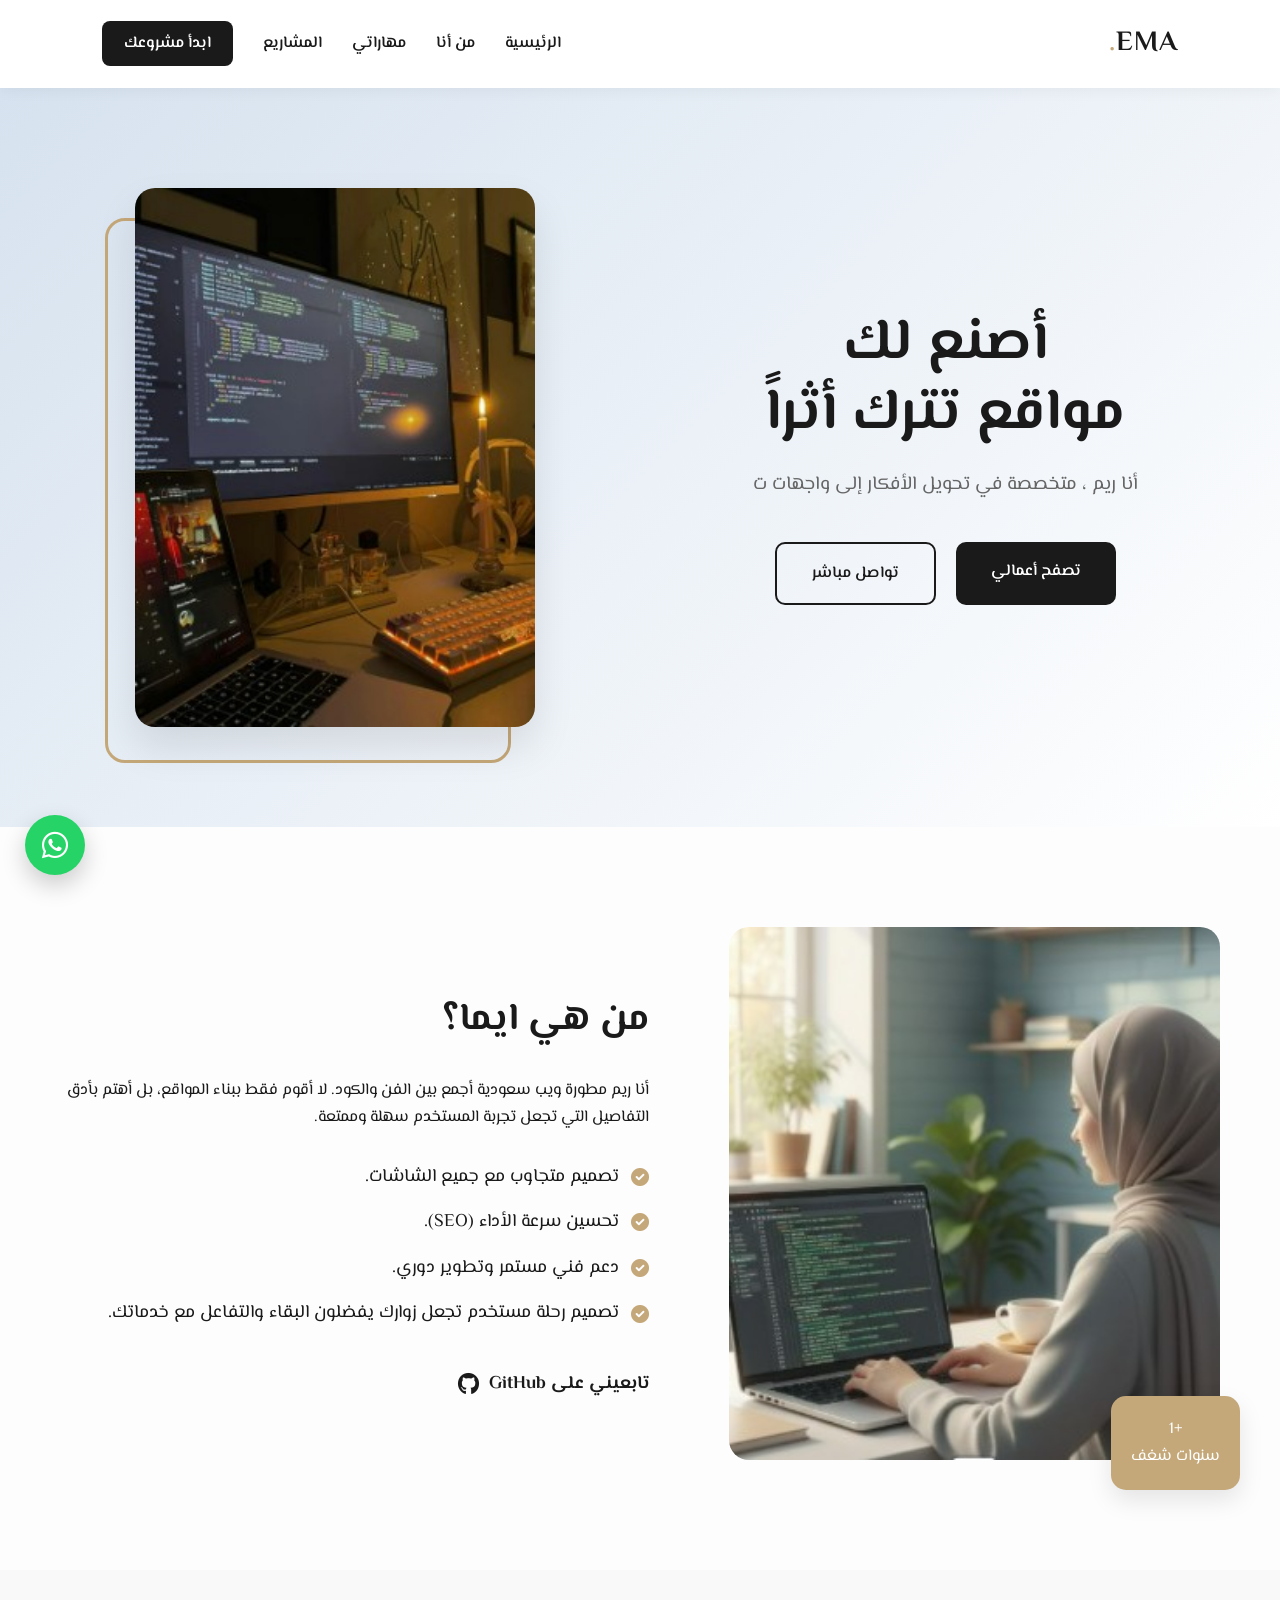
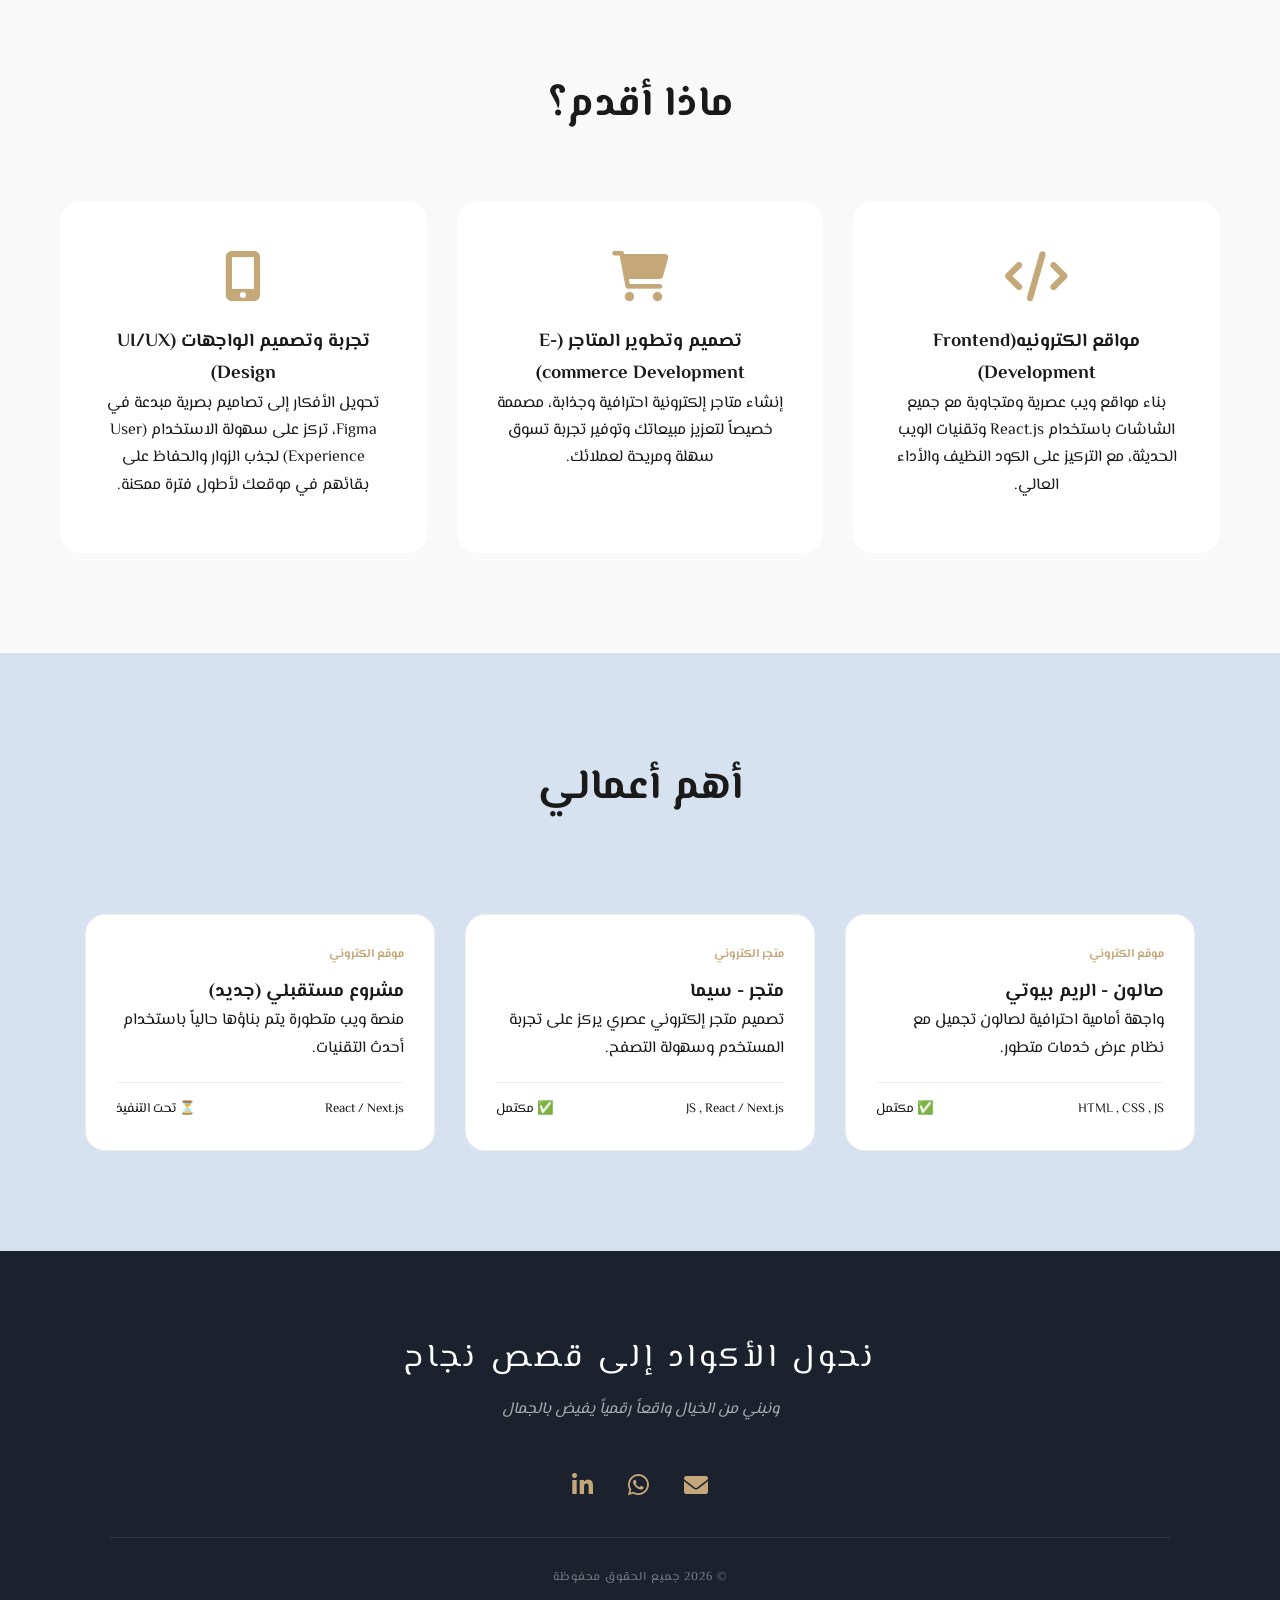
==== index.html @ 0e412298 "Initial commit - my portfolio" ====
<!DOCTYPE html>
<html lang="ar" dir="rtl">
<head>
    <meta charset="UTF-8">
    <meta name="viewport" content="width=device-width, initial-scale=1.0">
    <title>ايما| مطورة واجهات أمامية</title>
    <link rel="stylesheet" href="css/style.css">
    <link href="https://fonts.googleapis.com/css2?family=El+Messiri:wght@400;600;700&display=swap" rel="stylesheet">
    <link rel="stylesheet" href="https://cdnjs.cloudflare.com/ajax/libs/font-awesome/6.0.0/css/all.min.css">
    <link rel="stylesheet" href="https://cdnjs.cloudflare.com/ajax/libs/font-awesome/6.0.0/css/all.min.css">

<body>

    <header class="main-header">
        <div class="logo">EMA<span>.</span></div>
        <nav>
            <ul class="nav-links">
                <li><a href="#hero">الرئيسية</a></li>
                <li><a href="#about">من أنا</a></li>
                <li><a href="#skills">مهاراتي</a></li>
                <li><a href="#my-profileid">المشاريع</a></li>
                <li>  <a href="https://wa.me/966565682203" target="_blank" class="nav-cta">
        ابدأ مشروعك
    </a></li>
            </ul>
        </nav>
    </header>

<section id="hero" class="hero-section">
        <div class="container hero-wrapper">
            <div class="hero-content">
                <!-- <span class="badge animated-fadeInDown">مرحباً بك في عالمي الرقمي</span> -->
                <h1 class="hero-title animated-fadeInUp">أصنع لك <br><span class="highlight">مواقع تترك أثراً</span></h1>
                <p class="hero-desc animated-fadeInUp delay-1">أنا <strong>ريم </strong>، متخصصة في تحويل الأفكار إلى واجهات تفاعلية جذابة باستخدام أحدث تقنيات الويب .</p>
                <div class="hero-btns animated-fadeInUp delay-2">
                    <a href="#my-profileid" class="btn-fill">تصفح أعمالي</a>
                    <a href="https://wa.me/966565682203" target="_blank" class="btn-ghost">
    تواصل مباشر
</a>
                </div>
            </div>
            <div class="hero-image animated-fadeIn">
                <div class="modern-image-frame">
                    <img src="images/hero.jpg" alt="ايما ">
                </div>
            </div>
        </div>
    </section>

    <section id="about" class="about-section">
        <div class="container grid-2">
            <div class="about-img">
                <img src="images/the2.jpg" alt="عن العمل">
                <div class="experience-badge">
                    <span>+1</span>
                    <p>سنوات شغف</p>
                </div>
            </div>
            <div class="about-text">
                <h2 class="section-title-alt">من هي ايما؟</h2>
                <p>أنا ريم مطورة ويب سعودية أجمع بين الفن والكود. لا أقوم فقط ببناء المواقع، بل أهتم بأدق التفاصيل التي تجعل تجربة المستخدم سهلة وممتعة.</p>
                <ul class="check-list">
                    <li><i class="fas fa-check-circle"></i> تصميم متجاوب مع جميع الشاشات.</li>
                    <li><i class="fas fa-check-circle"></i> تحسين سرعة الأداء (SEO).</li>
                    <li><i class="fas fa-check-circle"></i> دعم فني مستمر وتطوير دوري.</li>
                    <li><i class="fas fa-check-circle"></i> تصميم رحلة مستخدم تجعل زوارك يفضلون البقاء والتفاعل مع خدماتك.</li>
                </ul>
                <a href="#" class="btn-link">تابعيني على GitHub <i class="fab fa-github"></i></a>
            </div>
        </div>
    </section>

    <section id="skills" class="skills-section">
        <div class="container">
            <h2 class="section-title">ماذا أقدم؟</h2>
            <div class="skills-grid">
                <div class="skill-card">
                    <i class="fas fa-code icon"></i>
                    <h3> مواقع الكترونيه(Frontend Development)</h3>
                    <p>بناء مواقع ويب عصرية ومتجاوبة مع جميع الشاشات باستخدام React.js وتقنيات الويب الحديثة، مع التركيز على الكود النظيف والأداء العالي.</p>
                </div>
                <div class="skill-card">
                    <i class="fas fa-shopping-cart icon"></i>
                    <h3>تصميم وتطوير المتاجر (E-commerce Development)</h3>
                    <p>إنشاء متاجر إلكترونية احترافية وجذابة، مصممة خصيصاً لتعزيز مبيعاتك وتوفير تجربة تسوق سهلة ومريحة لعملائك.</p>
                </div>
                <div class="skill-card">
                    <i class="fas fa-mobile-alt icon"></i>
                    <h3> تجربة وتصميم الواجهات (UI/UX Design)</h3>
                    <p>تحويل الأفكار إلى تصاميم بصرية مبدعة في Figma، تركز على سهولة الاستخدام (User Experience) لجذب الزوار والحفاظ على بقائهم في موقعك لأطول فترة ممكنة.</p>
                </div>
            </div>
        </div>
    </section>

    <div id="my-profileid" class="projects-section">
        </div>

    <footer class="modern-footer">
    <div class="footer-container">
        <div class="footer-top">
            <h2 class="footer-logo">نحول الأكواد إلى قصص نجاح</h2>
            <p class="footer-tagline">ونبني من الخيال واقعاً رقمياً يفيض بالجمال</p>
        </div>
        
<div class="footer-social-icons">
    <a href="mailto:reema3ssol@gmail.com" class="social-item">
        <i class="fas fa-envelope"></i>
    </a>
    <a href="https://wa.me/966565682203" class="social-item">
        <i class="fab fa-whatsapp"></i>
    </a>
    <a href="#" class="social-item">
        <i class="fab fa-linkedin-in"></i>
    </a>
</div>

        <div class="footer-bottom">
            <p>© 2026   جميع الحقوق محفوظة</p>
        </div>
    </div>
</footer>
<a href="https://wa.me/966565682203"
   class="floating-whatsapp"
   target="_blank">
   <i class="fab fa-whatsapp"></i>
</a>
    <script src="in.js"></script>
</body>
</html>
---- css/style.css ----
/* =========================================
   1. الإعدادات العامة والمتغيرات (Variables)
   ========================================= */
:root {
  --primary-color: #1a1a1a; /* الأسود الفاخر للنصوص والعناصر الأساسية */
  --accent-color: #c5a879; /* اللون الذهبي/البيج للهوية */
  --bg-light: #fdfdfd; /* خلفية الصفحة البيضاء المريحة */
  --bg-blue-soft: #d6e2ef; /* لونك الأزرق السماوي الهادئ */
  --text-muted: #666; /* للنصوص الفرعية */
  --transition: all 0.4s cubic-bezier(0.165, 0.84, 0.44, 1);
}

* {
  margin: 0;
  padding: 0;
  box-sizing: border-box;
}

html {
  scroll-behavior: smooth; /* تنقل ناعم بين أقسام الموقع */
}

body {
  font-family: "El Messiri", sans-serif;
  background-color: var(--bg-light);
  color: var(--primary-color);
  line-height: 1.7;
  overflow-x: hidden;
}

/* =========================================
   2. شريط التنقل العلوي (Navigation)
   ========================================= */
.main-header {
  display: flex;
  justify-content: space-between;
  align-items: center;
  padding: 20px 8%;
  background: rgba(255, 255, 255, 0.95);
  backdrop-filter: blur(10px);
  position: sticky;
  top: 0;
  z-index: 1000;
  box-shadow: 0 2px 15px rgba(0, 0, 0, 0.05);
}

.logo {
  font-size: 28px;
  font-weight: 800;
  letter-spacing: 1px;
}

.logo span {
  color: var(--accent-color);
}

.nav-links {
  display: flex;
  list-style: none;
  gap: 30px;
}

.nav-links a {
  text-decoration: none;
  color: var(--primary-color);
  font-weight: 600;
  transition: var(--transition);
}

.nav-links a:hover {
  color: var(--accent-color);
}

.nav-cta {
  background: var(--primary-color);
  color: white !important;
  padding: 10px 22px;
  border-radius: 8px;
}

/* =========================================
   3. قسم الترحيب (Hero Section)
   ========================================= */
.hero-section {
  background: linear-gradient(135deg, var(--bg-blue-soft) 0%, #fff 100%);
  padding: 100px 0;
}

.container {
  max-width: 1200px;
  margin: auto;
  padding: 0 20px;
}

.hero-wrapper {
  display: flex;
  align-items: center;
  gap: 60px;
  text-align: center;
}

.hero-content {
  flex: 1;
}

/* .badge {
    background: var(--accent-color);
    color: white;
    padding: 6px 16px;
    border-radius: 50px;
    font-size: 14px;
    display: inline-block;
    margin-bottom: 20px;
} */

.hero-title {
  font-size: 58px;
  line-height: 1.2;
  margin-bottom: 20px;
  font-weight: 700;
}

.highlight {
  color: var(--primary-color);
}

.hero-desc {
  font-size: 19px;
  color: var(--text-muted);
  margin-bottom: 40px;
  max-width: 550px;
}

/* أزرار الـ Hero */
.hero-btns {
  display: flex;
  gap: 20px;
  justify-content: center;
}

.btn-fill,
.btn-ghost {
  padding: 16px 35px;
  text-decoration: none;
  border-radius: 10px;
  font-weight: 600;
  transition: var(--transition);
}

.btn-fill {
  background: var(--primary-color);
  color: white;
}

.btn-fill:hover {
  transform: translateY(-5px);
  box-shadow: 0 10px 20px rgba(0, 0, 0, 0.1);
}

.btn-ghost {
  border: 2px solid var(--primary-color);
  color: var(--primary-color);
}

.btn-ghost:hover {
  background: var(--primary-color);
  color: white;
}

/* تنسيق الصورة الجديد والأنيق */
.hero-image {
  flex: 1;
  position: relative;
  display: flex;
  justify-content: center;
}

.modern-image-frame {
  position: relative;
  width: 100%;
  max-width: 400px;
  z-index: 1;
}

.modern-image-frame img {
  width: 100%;
  border-radius: 20px;
  box-shadow: 0 20px 40px rgba(0, 0, 0, 0.1);
  display: block;
  transition: var(--transition);
}

.modern-image-frame::after {
  content: "";
  position: absolute;
  top: 30px;
  left: -30px;
  width: 100%;
  height: 100%;
  border: 3px solid var(--accent-color);
  border-radius: 20px;
  z-index: -1;
  transition: var(--transition);
}

.modern-image-frame:hover img {
  transform: translate(8px, -8px);
}

/* =========================================
   4. قسم نبذة عني (About)
   ========================================= */
.about-section {
  padding: 100px 0;
}

.grid-2 {
  display: flex;
  align-items: center;
  gap: 80px;
}

.about-img {
  flex: 1;
  position: relative;
}

.about-img img {
  width: 100%;
  border-radius: 20px;
}

.experience-badge {
  position: absolute;
  bottom: -20px;
  right: -20px;
  background: var(--accent-color);
  color: white;
  padding: 20px;
  border-radius: 15px;
  text-align: center;
  box-shadow: 0 10px 25px rgba(0, 0, 0, 0.1);
}

.about-text {
  flex: 1.2;
  justify-content: center;
  text-align: right;
}

.section-title-alt {
  font-size: 38px;
  margin-bottom: 25px;
}

.check-list {
  list-style: none;
  margin: 30px 0;
  text-align: right; /* لجعل النص يمين */
}
/* ضبط المحاذاة لليمين في الجوال لكل أقسام النصوص */
@media (max-width: 768px) {
  .about-text,
  .check-list,
  .check-list li {
    text-align: right !important;
    justify-content: flex-start !important;
    direction: ltr !important;
  }

  /* تأكدي أن الأيقونة تظهر على اليمين والنص على يسارها */
  .check-list li {
    flex-direction: row-reverse; /* يقلب اتجاه الأيقونة والنص */
    justify-content: flex-end; /* يثبتهم جهة اليمين */
    gap: 10px;
  }
}
.check-list li {
  margin-bottom: 15px;
  display: flex;
  align-items: center;
  justify-content: flex-start; /* لضمان البدء من اليمين */
  gap: 12px;
  font-size: 18px;
  direction: rtl; /* اتجاه الكتابة من اليمين لليسار */
}

.check-list i {
  color: var(--accent-color);
}

/* ستايل رابط القيت هب في قسم نبذة عني */
.btn-link {
  display: inline-flex;
  align-items: center;
  gap: 10px; /* مسافة بين النص وأيقونة القيت هب */
  color: var(--primary-color);
  text-decoration: none;
  font-weight: 700;
  font-size: 18px;
  position: relative;
  transition: var(--transition);
  padding: 10px 0;
  justify-content: center;
}

/* حركة الخط اللي يظهر تحت الرابط عند مرور الماوس */
.btn-link::after {
  content: "";
  position: absolute;
  bottom: 0;
  right: 0;
  width: 0%;
  height: 2px;
  background-color: var(--accent-color);
  transition: var(--transition);
}

.btn-link:hover {
  color: var(--accent-color);
  transform: translateX(
    -5px
  ); /* يتحرك قليلاً لليمين/اليسار ليعطي إحساساً بالتفاعل */
}

.btn-link:hover::after {
  width: 100%; /* الخط يمتد تحت النص كامل عند الـ Hover */
}

.btn-link i {
  font-size: 22px; /* تكبير أيقونة القيت هب قليلاً */
}
/* =========================================
   5. قسم المهارات (Skills)
   ========================================= */
.skills-section {
  padding: 100px 0;
  background: #f9f9f9;
}

.section-title {
  text-align: center;
  font-size: 42px;
  margin-bottom: 60px;
}

.skills-grid {
  display: grid;
  grid-template-columns: repeat(auto-fit, minmax(300px, 1fr));
  gap: 30px;
}

.skill-card {
  background: white;
  padding: 50px 40px;
  border-radius: 20px;
  text-align: center;
  transition: var(--transition);
  border-bottom: 4px solid transparent;
}

.skill-card:hover {
  transform: translateY(-10px);
  border-bottom-color: var(--accent-color);
  box-shadow: 0 15px 35px rgba(0, 0, 0, 0.05);
}

.skill-card i {
  font-size: 50px;
  color: var(--accent-color);
  margin-bottom: 25px;
}

/* =========================================
   6. قسم المشاريع (Projects)
   ========================================= */
.projects-section {
  padding: 100px 0;
  background: var(--bg-blue-soft);
  display: flex;
  flex-wrap: wrap;
  justify-content: center;
  gap: 30px;
}

.Card {
  background: white;
  padding: 30px;
  border-radius: 20px;
  width: 350px;
  transition: var(--transition);
}

.Card:hover {
  transform: scale(1.03);
}

/* =========================================
   7. الفوتر (Footer)
   ========================================= */
.footer-social-icons {
  display: flex;
  justify-content: center;
  gap: 35px;
  margin: 40px 0;
}

.social-item {
  display: flex;
  flex-direction: column; /* الأيقونة فوق النص */
  align-items: center;
  gap: 12px;
  color: #ffffff;
  text-decoration: none;
  transition: all 0.3s ease;
}

/* تنسيق الأيقونة نفسها */
.social-item i {
  font-size: 24px;
  color: #c5a879; /* لون ذهبي هادئ للأيقونات */
  transition: transform 0.3s ease;
}

/* تنسيق النص تحت الأيقونة */
.social-item span {
  font-size: 13px;
  letter-spacing: 1px;
  opacity: 0.7;
  text-transform: uppercase;
}

/* تأثير عند التمرير بالماوس */
.social-item:hover i {
  transform: translateY(-5px); /* الأيقونة ترتفع قليلاً */
  color: #ffffff; /* يتغير لونها للأبيض */
}

.social-item:hover span {
  opacity: 1;
}
.modern-footer {
  background-color: #1b222e; /* اللون الزيتوني الفاخر المستوحى من الصورة */
  color: #ffffff;
  padding: 80px 0 40px 0;
  font-family: "El Messiri", sans-serif;
}

.footer-container {
  max-width: 1100px;
  margin: 0 auto;
  padding: 0 20px;
  text-align: center;
}

.footer-logo {
  font-size: 32px;
  font-weight: 300;
  letter-spacing: 4px;
  margin-bottom: 10px;
  text-transform: uppercase;
}

.footer-logo span {
  color: #c5a879; /* لمسة ذهبية بسيطة */
}

.footer-tagline {
  font-size: 16px;
  color: rgba(255, 255, 255, 0.6);
  margin-bottom: 50px;
  font-style: italic;
}

.footer-links {
  display: flex;
  justify-content: center;
  gap: 40px;
  margin-bottom: 60px;
  flex-wrap: wrap;
}

.f-link {
  color: #ffffff;
  text-decoration: none;
  font-size: 14px;
  font-weight: 400;
  text-transform: uppercase;
  letter-spacing: 1.5px;
  position: relative;
  padding-bottom: 5px;
  transition: opacity 0.3s ease;
}

/* حركة الخط النحيف تحت الروابط */
.f-link::after {
  content: "";
  position: absolute;
  bottom: 0;
  left: 50%;
  width: 0;
  height: 1px;
  background-color: #c5a879;
  transition: all 0.3s ease;
  transform: translateX(-50%);
}

.f-link:hover {
  opacity: 0.8;
}

.f-link:hover::after {
  width: 100%;
}

.footer-bottom {
  border-top: 1px solid rgba(255, 255, 255, 0.1);
  padding-top: 30px;
}

.footer-bottom p {
  font-size: 12px;
  color: rgba(255, 255, 255, 0.4);
  letter-spacing: 1px;
}

/* للتجاوب مع الجوال */
@media (max-width: 600px) {
  .footer-links {
    gap: 20px;
  }
  .footer-logo {
    font-size: 24px;
  }
}

/* =========================================
   8. التجاوب مع الجوال (Responsive)
   ========================================= */
@media (max-width: 992px) {
  .hero-wrapper {
    flex-direction: column-reverse;
  }
  .about-text {
    text-align: center !important;
  }

  .about-text p {
    text-align: center;
  }

  .check-list {
    display: flex;
    flex-direction: column;
    align-items: center;
    text-align: center;
  }

  .check-list li {
    justify-content: center;
  }

  .btn-link {
    justify-content: center;
    width: 100%;
  }
  .hero-wrapper,
  .grid-2 {
    flex-direction: column;
    text-align: center;
  }
  .hero-title {
    font-size: 40px;
  }
  .hero-desc {
    margin: 0 auto 30px;
  }
  .hero-btns {
    justify-content: center;
  }
  .modern-image-frame {
    margin-top: 50px;
  }
  .about-text .section-title-alt {
    text-align: center;
  }
  .check-list {
    display: inline-block;
    text-align: right;
  }
}

/* حركات الظهور ناعمة */
.animated-fadeInUp {
  animation: fadeInUp 1s ease forwards;
}

@keyframes fadeInUp {
  from {
    opacity: 0;
    transform: translateY(30px);
  }
  to {
    opacity: 1;
    transform: translateY(0);
  }
}

/* تنسيق بطاقة المشروع المطور */
.project-card {
  position: relative;
  overflow: hidden;
  border: 1px solid #eee;
  background: #fff;
  display: flex;
  flex-direction: column;
  justify-content: space-between;
}

.project-year {
  font-size: 12px;
  color: var(--accent-color);
  font-weight: bold;
  display: block;
  margin-bottom: 10px;
}

.project-info {
  margin-top: 20px;
  display: flex;
  justify-content: space-between;
  align-items: center;
  border-top: 1px solid #f0f0f0;
  padding-top: 15px;
}

.project-info span {
  font-size: 13px !important;
  background: var(--soft-blue) !important;
}

/* السهم الذي ينقل للموقع */
.project-arrow {
  position: absolute;
  bottom: 20px;
  left: 20px;
  width: 40px;
  height: 40px;
  background: var(--primary-color);
  color: white;
  border-radius: 50%;
  display: flex;
  align-items: center;
  justify-content: center;
  text-decoration: none;
  transition: var(--transition);
  opacity: 0;
  transform: translateX(20px);
}

.project-card:hover .project-arrow {
  opacity: 1;
  transform: translateX(0);
}

.project-arrow:hover {
  background: var(--accent-color);
  transform: scale(1.1) !important;
}

/* حركة السهم لليسار (بما أن الموقع عربي) */
.project-arrow i {
  font-size: 18px;
}
.floating-whatsapp {
  position: fixed;
  bottom: 25px;
  left: 25px;
  width: 60px;
  height: 60px;
  background: #25d366;
  color: #fff;
  border-radius: 50%;
  display: flex;
  justify-content: center;
  align-items: center;
  font-size: 30px;
  text-decoration: none;
  z-index: 9999;
  box-shadow: 0 10px 25px rgba(0, 0, 0, 0.2);
  transition: 0.3s;
}

.floating-whatsapp:hover {
  transform: scale(1.1);
}
@media (max-width: 992px) {
  .hero-wrapper {
    flex-direction: column;
  }

  .hero-image {
    order: 1;
  }

  .hero-content {
    order: 2;
    text-align: center;
  }

  .hero-desc {
    margin: 0 auto 30px;
  }
}
@media (max-width: 600px) {
  nav {
    display: flex;
  }

  /* إخفاء كل العناصر */
  .nav-links li {
    display: none !important;
  }

  /* إظهار زر ابدأ مشروعك فقط */
  .nav-links li:last-child {
    display: block !important;
  }

  .main-header {
    display: flex;
    justify-content: space-between;
    align-items: center;
    flex-direction: row;
    padding: 15px 20px;
  }

  .nav-links {
    margin: 0;
    width: auto;
  }

  .logo {
    font-size: 24px;
  }
}
/* إخفاء روابط التنقل في الجوال (أقل من 600 بكسل) */
@media (max-width: 600px) {
  .nav-links li:not(:last-child) {
    display: none !important;
  }

  /* التأكد من بقاء الزر (آخر عنصر) ظاهراً */
  .nav-links li:last-child {
    display: block !important;
  }
}

@media (max-width: 600px) {
  nav {
    display: flex;
  }

  /* إخفاء كل العناصر */
  .nav-links li {
    display: none !important;
  }

  /* إظهار زر ابدأ مشروعك فقط */
  .nav-links li:last-child {
    display: block !important;
  }

  .main-header {
    display: flex;
    justify-content: space-between;
    align-items: center;
    flex-direction: row;
    padding: 15px 20px;
  }

  .nav-links {
    margin: 0;
    width: auto;
  }

  .logo {
    font-size: 24px;
  }
}
/* إخفاء روابط التنقل في الجوال (أقل من 600 بكسل) */
@media (max-width: 770px) {
  .nav-links li:not(:last-child) {
    display: none !important;
  }

  /* التأكد من بقاء الزر (آخر عنصر) ظاهراً */
  .nav-links li:last-child {
    display: block !important;
  }
}
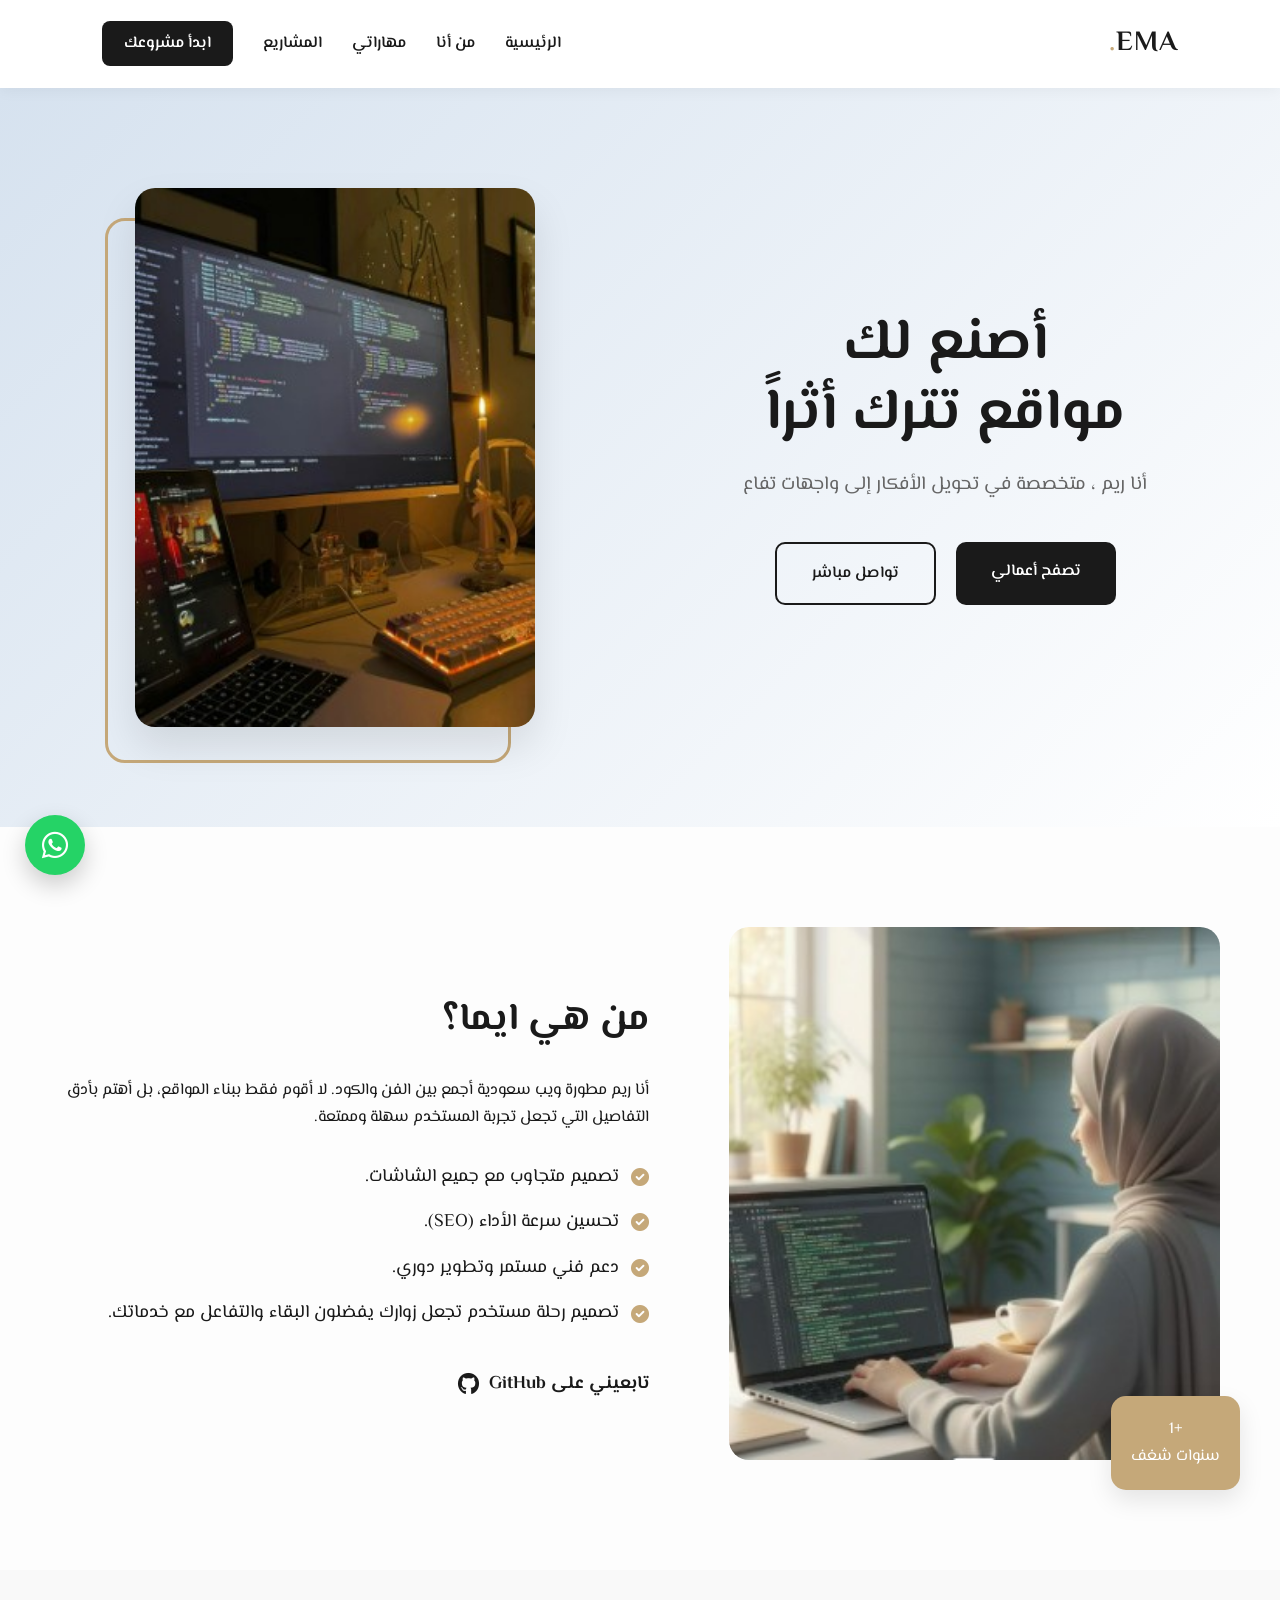
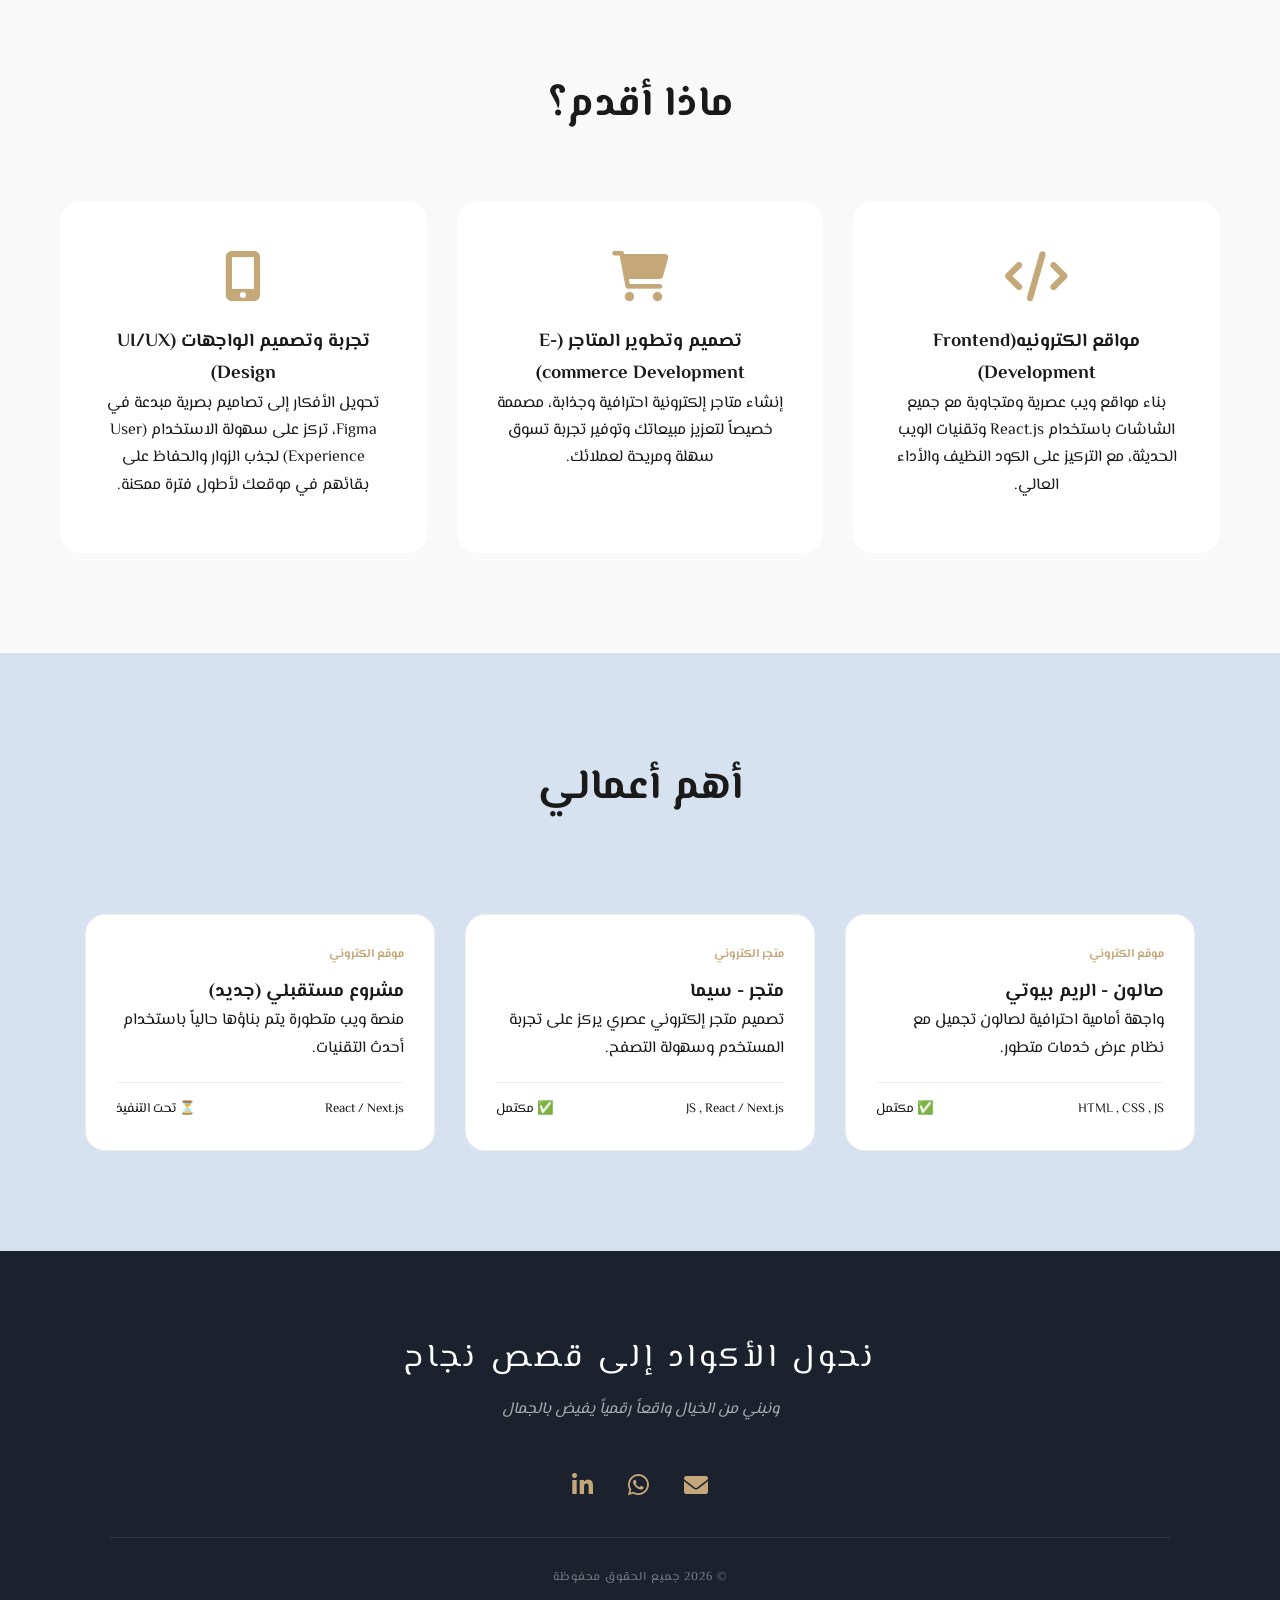
==== commit a0b4988e: "Update" ====
--- a/index.html
+++ b/index.html
@@ -65,7 +65,9 @@
                     <li><i class="fas fa-check-circle"></i> دعم فني مستمر وتطوير دوري.</li>
                     <li><i class="fas fa-check-circle"></i> تصميم رحلة مستخدم تجعل زوارك يفضلون البقاء والتفاعل مع خدماتك.</li>
                 </ul>
-                <a href="#" class="btn-link">تابعيني على GitHub <i class="fab fa-github"></i></a>
+                <a href="https://github.com/Reem-Web24" class="btn-link" target="_blank">
+    تابعيني على GitHub <i class="fab fa-github"></i>
+</a>
             </div>
         </div>
     </section>
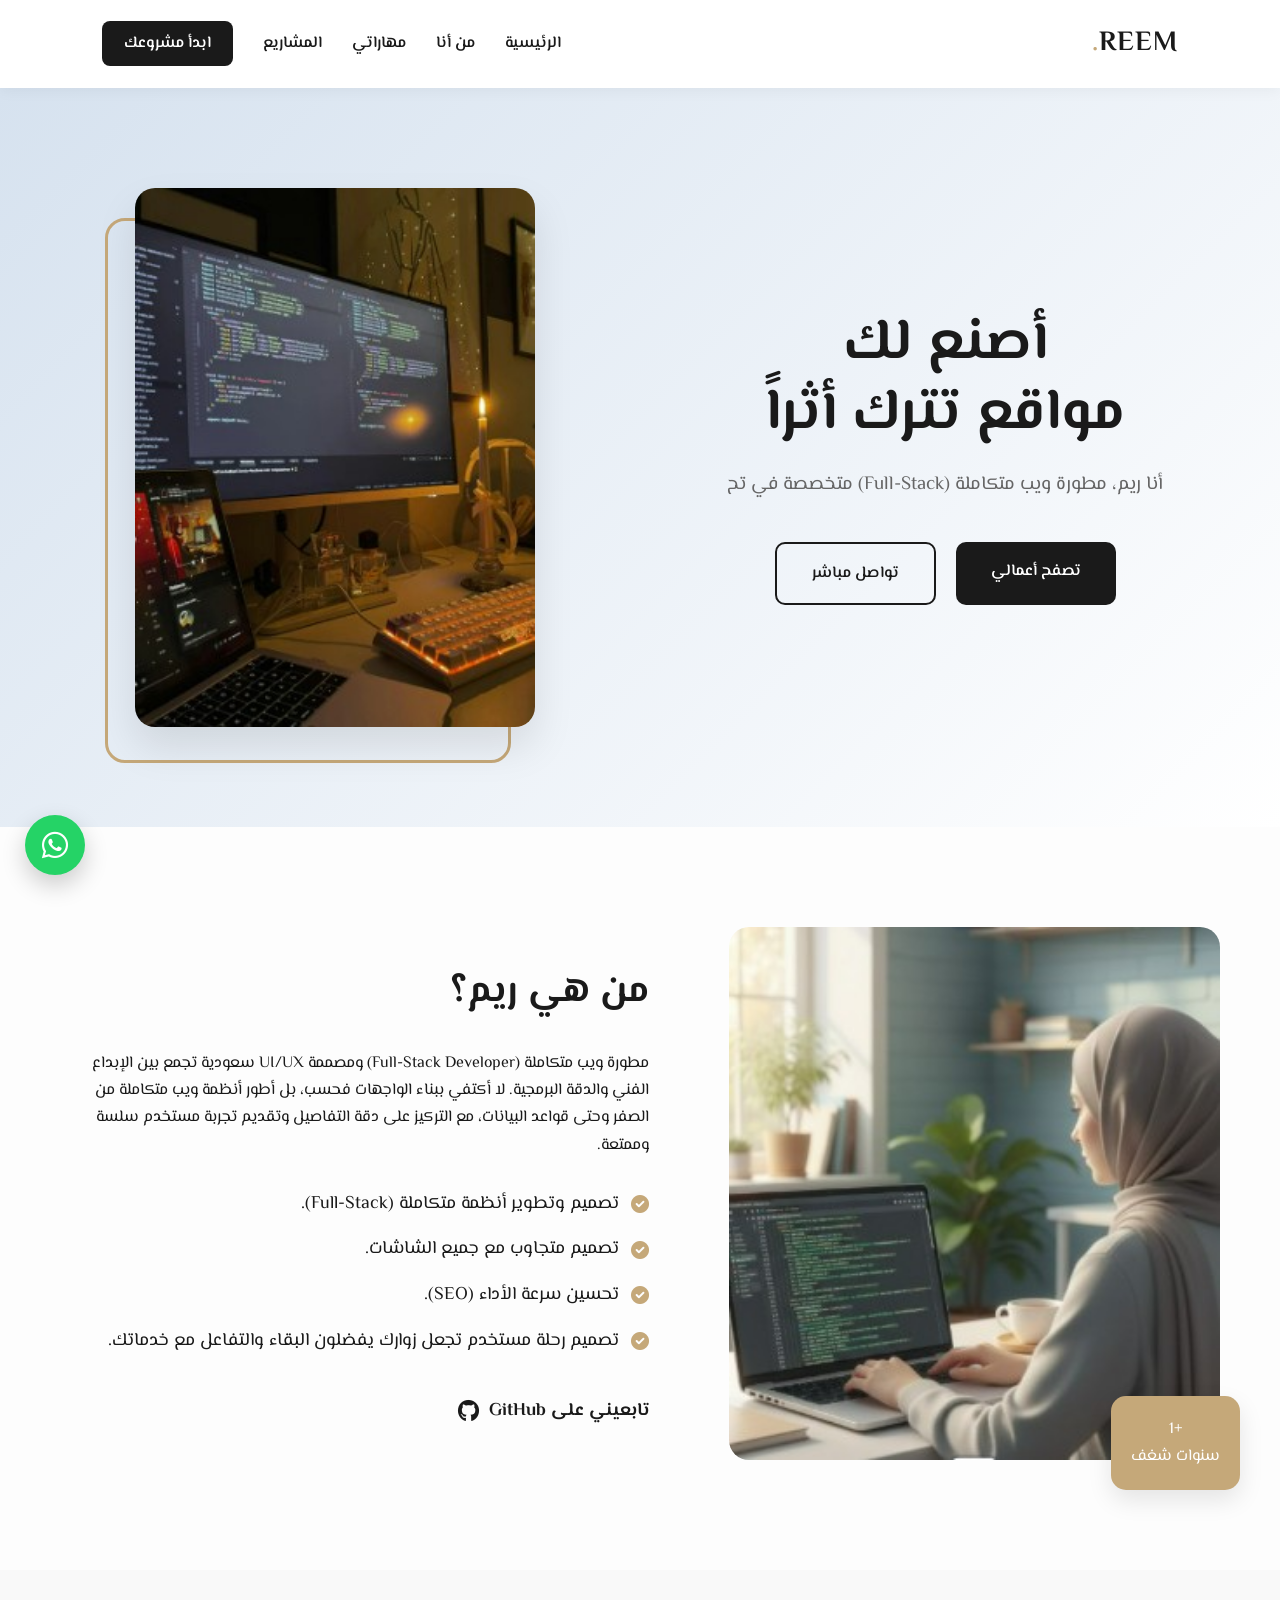
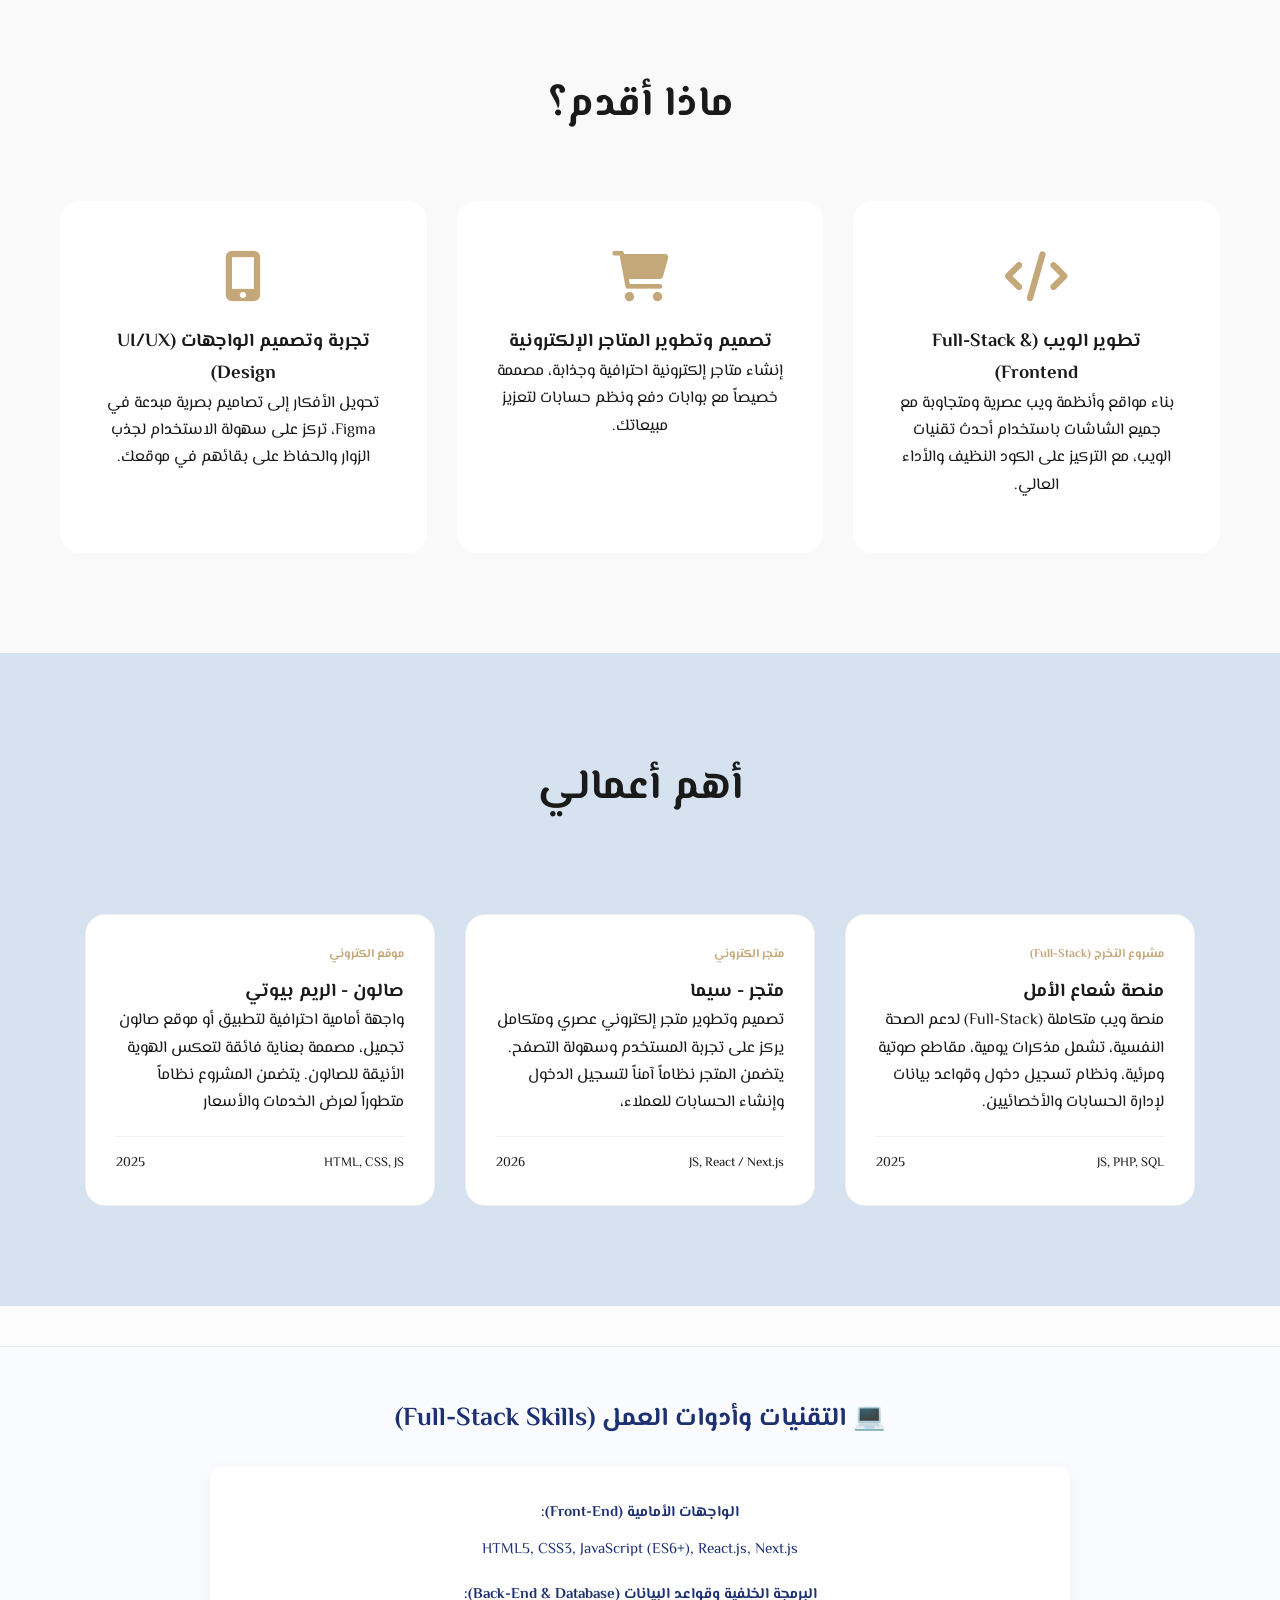
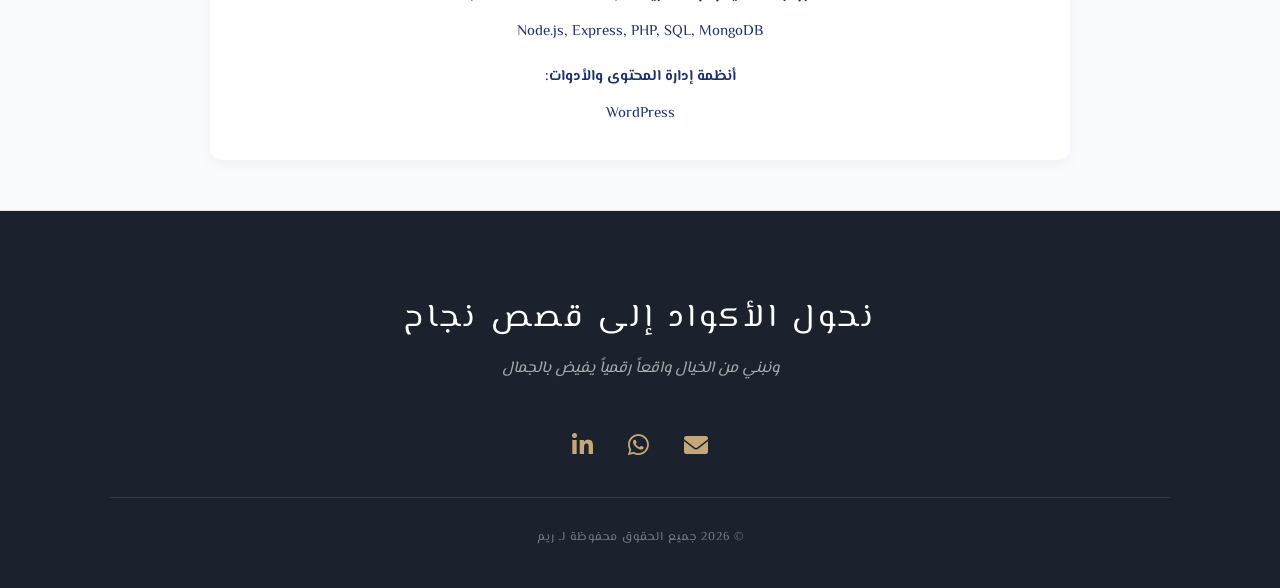
==== commit e88dea64: "Update footer and styling" ====
--- a/index.html
+++ b/index.html
@@ -1,132 +1,261 @@
-<!DOCTYPE html>
+<!doctype html>
 <html lang="ar" dir="rtl">
-<head>
-    <meta charset="UTF-8">
-    <meta name="viewport" content="width=device-width, initial-scale=1.0">
-    <title>ايما| مطورة واجهات أمامية</title>
-    <link rel="stylesheet" href="css/style.css">
-    <link href="https://fonts.googleapis.com/css2?family=El+Messiri:wght@400;600;700&display=swap" rel="stylesheet">
-    <link rel="stylesheet" href="https://cdnjs.cloudflare.com/ajax/libs/font-awesome/6.0.0/css/all.min.css">
-    <link rel="stylesheet" href="https://cdnjs.cloudflare.com/ajax/libs/font-awesome/6.0.0/css/all.min.css">
-
-<body>
-
+  <head>
+    <meta charset="UTF-8" />
+    <meta name="viewport" content="width=device-width, initial-scale=1.0" />
+    <title>ريم | مطورة ويب متكاملة (Full-Stack)</title>
+    <link rel="stylesheet" href="css/style.css" />
+    <!-- استدعاء خط المسيري من Google Fonts -->
+    <link
+      href="https://fonts.googleapis.com/css2?family=El+Messiri:wght@400;600;700&display=swap"
+      rel="stylesheet"
+    />
+    <link
+      href="https://fonts.googleapis.com/css2?family=El+Messiri:wght@400;500;600;700&display=swap"
+      rel="stylesheet"
+    />
+    <link
+      rel="stylesheet"
+      href="https://cdnjs.cloudflare.com/ajax/libs/font-awesome/6.0.0/css/all.min.css"
+    />
+
+    <!-- تطبيق خط المسيري على كافة عناصر الموقع -->
+    <style>
+      body,
+      h1,
+      h2,
+      h3,
+      h4,
+      h5,
+      h6,
+      p,
+      a,
+      span,
+      button,
+      input {
+        font-family: "El Messiri", sans-serif !important;
+      }
+    </style>
+  </head>
+  <body>
     <header class="main-header">
-        <div class="logo">EMA<span>.</span></div>
-        <nav>
-            <ul class="nav-links">
-                <li><a href="#hero">الرئيسية</a></li>
-                <li><a href="#about">من أنا</a></li>
-                <li><a href="#skills">مهاراتي</a></li>
-                <li><a href="#my-profileid">المشاريع</a></li>
-                <li>  <a href="https://wa.me/966565682203" target="_blank" class="nav-cta">
-        ابدأ مشروعك
-    </a></li>
-            </ul>
-        </nav>
+      <div class="logo">REEM<span>.</span></div>
+      <nav>
+        <ul class="nav-links">
+          <li><a href="#hero">الرئيسية</a></li>
+          <li><a href="#about">من أنا</a></li>
+          <li><a href="#skills">مهاراتي</a></li>
+          <li><a href="#my-profileid">المشاريع</a></li>
+          <li>
+            <a
+              href="https://wa.me/966565682203"
+              target="_blank"
+              class="nav-cta"
+            >
+              ابدأ مشروعك
+            </a>
+          </li>
+        </ul>
+      </nav>
     </header>
 
-<section id="hero" class="hero-section">
-        <div class="container hero-wrapper">
-            <div class="hero-content">
-                <!-- <span class="badge animated-fadeInDown">مرحباً بك في عالمي الرقمي</span> -->
-                <h1 class="hero-title animated-fadeInUp">أصنع لك <br><span class="highlight">مواقع تترك أثراً</span></h1>
-                <p class="hero-desc animated-fadeInUp delay-1">أنا <strong>ريم </strong>، متخصصة في تحويل الأفكار إلى واجهات تفاعلية جذابة باستخدام أحدث تقنيات الويب .</p>
-                <div class="hero-btns animated-fadeInUp delay-2">
-                    <a href="#my-profileid" class="btn-fill">تصفح أعمالي</a>
-                    <a href="https://wa.me/966565682203" target="_blank" class="btn-ghost">
-    تواصل مباشر
-</a>
-                </div>
-            </div>
-            <div class="hero-image animated-fadeIn">
-                <div class="modern-image-frame">
-                    <img src="images/hero.jpg" alt="ايما ">
-                </div>
-            </div>
-        </div>
+    <section id="hero" class="hero-section">
+      <div class="container hero-wrapper">
+        <div class="hero-content">
+          <h1 class="hero-title animated-fadeInUp">
+            أصنع لك <br /><span class="highlight">مواقع تترك أثراً</span>
+          </h1>
+          <p class="hero-desc animated-fadeInUp delay-1">
+            أنا <strong>ريم</strong>، مطورة ويب متكاملة (Full-Stack) متخصصة في
+            تحويل الأفكار إلى واجهات وأنظمة تفاعلية جذابة باستخدام أحدث تقنيات
+            الويب.
+          </p>
+          <div class="hero-btns animated-fadeInUp delay-2">
+            <a href="#my-profileid" class="btn-fill">تصفح أعمالي</a>
+            <a
+              href="https://wa.me/966565682203"
+              target="_blank"
+              class="btn-ghost"
+              >تواصل مباشر</a
+            >
+          </div>
+        </div>
+        <div class="hero-image animated-fadeIn">
+          <div class="modern-image-frame">
+            <img src="images/hero.jpg" alt="ريم" />
+          </div>
+        </div>
+      </div>
     </section>
 
     <section id="about" class="about-section">
-        <div class="container grid-2">
-            <div class="about-img">
-                <img src="images/the2.jpg" alt="عن العمل">
-                <div class="experience-badge">
-                    <span>+1</span>
-                    <p>سنوات شغف</p>
-                </div>
-            </div>
-            <div class="about-text">
-                <h2 class="section-title-alt">من هي ايما؟</h2>
-                <p>أنا ريم مطورة ويب سعودية أجمع بين الفن والكود. لا أقوم فقط ببناء المواقع، بل أهتم بأدق التفاصيل التي تجعل تجربة المستخدم سهلة وممتعة.</p>
-                <ul class="check-list">
-                    <li><i class="fas fa-check-circle"></i> تصميم متجاوب مع جميع الشاشات.</li>
-                    <li><i class="fas fa-check-circle"></i> تحسين سرعة الأداء (SEO).</li>
-                    <li><i class="fas fa-check-circle"></i> دعم فني مستمر وتطوير دوري.</li>
-                    <li><i class="fas fa-check-circle"></i> تصميم رحلة مستخدم تجعل زوارك يفضلون البقاء والتفاعل مع خدماتك.</li>
-                </ul>
-                <a href="https://github.com/Reem-Web24" class="btn-link" target="_blank">
-    تابعيني على GitHub <i class="fab fa-github"></i>
-</a>
-            </div>
-        </div>
+      <div class="container grid-2">
+        <div class="about-img">
+          <img src="images/the2.jpg" alt="عن العمل" />
+          <div class="experience-badge">
+            <span>+1</span>
+            <p>سنوات شغف</p>
+          </div>
+        </div>
+        <div class="about-text">
+          <h2 class="section-title-alt">من هي ريم؟</h2>
+          <p>
+            مطورة ويب متكاملة (Full-Stack Developer) ومصممة UI/UX سعودية تجمع
+            بين الإبداع الفني والدقة البرمجية. لا أكتفي ببناء الواجهات فحسب، بل
+            أطور أنظمة ويب متكاملة من الصفر وحتى قواعد البيانات، مع التركيز على
+            دقة التفاصيل وتقديم تجربة مستخدم سلسة وممتعة.
+          </p>
+          <ul class="check-list">
+            <li>
+              <i class="fas fa-check-circle"></i> تصميم وتطوير أنظمة متكاملة
+              (Full-Stack).
+            </li>
+            <li>
+              <i class="fas fa-check-circle"></i> تصميم متجاوب مع جميع الشاشات.
+            </li>
+            <li>
+              <i class="fas fa-check-circle"></i> تحسين سرعة الأداء (SEO).
+            </li>
+            <li>
+              <i class="fas fa-check-circle"></i> تصميم رحلة مستخدم تجعل زوارك
+              يفضلون البقاء والتفاعل مع خدماتك.
+            </li>
+          </ul>
+          <a
+            href="https://github.com/Reem-Web24"
+            class="btn-link"
+            target="_blank"
+          >
+            تابعيني على GitHub <i class="fab fa-github"></i>
+          </a>
+        </div>
+      </div>
     </section>
 
     <section id="skills" class="skills-section">
-        <div class="container">
-            <h2 class="section-title">ماذا أقدم؟</h2>
-            <div class="skills-grid">
-                <div class="skill-card">
-                    <i class="fas fa-code icon"></i>
-                    <h3> مواقع الكترونيه(Frontend Development)</h3>
-                    <p>بناء مواقع ويب عصرية ومتجاوبة مع جميع الشاشات باستخدام React.js وتقنيات الويب الحديثة، مع التركيز على الكود النظيف والأداء العالي.</p>
-                </div>
-                <div class="skill-card">
-                    <i class="fas fa-shopping-cart icon"></i>
-                    <h3>تصميم وتطوير المتاجر (E-commerce Development)</h3>
-                    <p>إنشاء متاجر إلكترونية احترافية وجذابة، مصممة خصيصاً لتعزيز مبيعاتك وتوفير تجربة تسوق سهلة ومريحة لعملائك.</p>
-                </div>
-                <div class="skill-card">
-                    <i class="fas fa-mobile-alt icon"></i>
-                    <h3> تجربة وتصميم الواجهات (UI/UX Design)</h3>
-                    <p>تحويل الأفكار إلى تصاميم بصرية مبدعة في Figma، تركز على سهولة الاستخدام (User Experience) لجذب الزوار والحفاظ على بقائهم في موقعك لأطول فترة ممكنة.</p>
-                </div>
-            </div>
-        </div>
-    </section>
-
-    <div id="my-profileid" class="projects-section">
-        </div>
+      <div class="container">
+        <h2 class="section-title">ماذا أقدم؟</h2>
+        <div class="skills-grid">
+          <div class="skill-card">
+            <i class="fas fa-code icon"></i>
+            <h3>تطوير الويب (Full-Stack & Frontend)</h3>
+            <p>
+              بناء مواقع وأنظمة ويب عصرية ومتجاوبة مع جميع الشاشات باستخدام أحدث
+              تقنيات الويب، مع التركيز على الكود النظيف والأداء العالي.
+            </p>
+          </div>
+          <div class="skill-card">
+            <i class="fas fa-shopping-cart icon"></i>
+            <h3>تصميم وتطوير المتاجر الإلكترونية</h3>
+            <p>
+              إنشاء متاجر إلكترونية احترافية وجذابة، مصممة خصيصاً مع بوابات دفع
+              ونظم حسابات لتعزيز مبيعاتك.
+            </p>
+          </div>
+          <div class="skill-card">
+            <i class="fas fa-mobile-alt icon"></i>
+            <h3>تجربة وتصميم الواجهات (UI/UX Design)</h3>
+            <p>
+              تحويل الأفكار إلى تصاميم بصرية مبدعة في Figma، تركز على سهولة
+              الاستخدام لجذب الزوار والحفاظ على بقائهم في موقعك.
+            </p>
+          </div>
+        </div>
+      </div>
+    </section>
+
+    <!-- مكان عرض المشاريع الجلبي (JavaScript) -->
+    <div id="my-profileid" class="projects-section"></div>
+
+    <!-- فقرة التقنيات وأدوات العمل (في المنتصف) -->
+    <section
+      id="tech-stack"
+      class="skills-section"
+      style="
+        background-color: #f9fbff;
+        padding: 50px 20px;
+        margin-top: 40px;
+        border-top: 1px solid #eaeaea;
+        border-bottom: 1px solid #eaeaea;
+        text-align: center;
+      "
+    >
+      <div class="container" style="max-width: 900px; margin: 0 auto">
+        <h2
+          class="section-title"
+          style="margin-bottom: 25px; color: #1d3072; text-align: center"
+        >
+          💻 التقنيات وأدوات العمل (Full-Stack Skills)
+        </h2>
+        <div
+          style="
+            background: white;
+            padding: 30px;
+            border-radius: 12px;
+            box-shadow: 0 4px 15px rgba(0, 0, 0, 0.05);
+            line-height: 2.2;
+            font-size: 15px;
+            color: #1d3072;
+            text-align: center;
+          "
+        >
+          <p style="margin: 0 0 12px 0">
+            <strong style="display: block; margin-bottom: 4px; color: #1d3072"
+              >الواجهات الأمامية (Front-End):</strong
+            >
+            HTML5, CSS3, JavaScript (ES6+), React.js, Next.js
+          </p>
+          <p style="margin: 0 0 12px 0">
+            <strong style="display: block; margin-bottom: 4px; color: #1d3072"
+              >البرمجة الخلفية وقواعد البيانات (Back-End & Database):</strong
+            >
+            Node.js, Express, PHP, SQL, MongoDB
+          </p>
+          <p style="margin: 0">
+            <strong style="display: block; margin-bottom: 4px; color: #1d3072"
+              >أنظمة إدارة المحتوى والأدوات:</strong
+            >
+            WordPress
+          </p>
+        </div>
+      </div>
+    </section>
 
     <footer class="modern-footer">
-    <div class="footer-container">
+      <div class="footer-container">
         <div class="footer-top">
-            <h2 class="footer-logo">نحول الأكواد إلى قصص نجاح</h2>
-            <p class="footer-tagline">ونبني من الخيال واقعاً رقمياً يفيض بالجمال</p>
-        </div>
-        
-<div class="footer-social-icons">
-    <a href="mailto:reema3ssol@gmail.com" class="social-item">
-        <i class="fas fa-envelope"></i>
+          <h2 class="footer-logo">نحول الأكواد إلى قصص نجاح</h2>
+          <p class="footer-tagline">
+            ونبني من الخيال واقعاً رقمياً يفيض بالجمال
+          </p>
+        </div>
+
+        <div class="footer-social-icons">
+          <a href="mailto:reema3ssol@gmail.com" class="social-item">
+            <i class="fas fa-envelope"></i>
+          </a>
+          <a href="https://wa.me/966565682203" class="social-item">
+            <i class="fab fa-whatsapp"></i>
+          </a>
+          <a href="#" class="social-item">
+            <i class="fab fa-linkedin-in"></i>
+          </a>
+        </div>
+
+        <div class="footer-bottom">
+          <p>© 2026 جميع الحقوق محفوظة لـ ريم</p>
+        </div>
+      </div>
+    </footer>
+
+    <a
+      href="https://wa.me/966565682203"
+      class="floating-whatsapp"
+      target="_blank"
+    >
+      <i class="fab fa-whatsapp"></i>
     </a>
-    <a href="https://wa.me/966565682203" class="social-item">
-        <i class="fab fa-whatsapp"></i>
-    </a>
-    <a href="#" class="social-item">
-        <i class="fab fa-linkedin-in"></i>
-    </a>
-</div>
-
-        <div class="footer-bottom">
-            <p>© 2026   جميع الحقوق محفوظة</p>
-        </div>
-    </div>
-</footer>
-<a href="https://wa.me/966565682203"
-   class="floating-whatsapp"
-   target="_blank">
-   <i class="fab fa-whatsapp"></i>
-</a>
+
     <script src="in.js"></script>
-</body>
-</html>+  </body>
+</html>
--- a/css/style.css
+++ b/css/style.css
@@ -799,3 +799,84 @@
     display: block !important;
   }
 }
+/* تنسيق قسم التقنيات وأدوات العمل (في المنتصف) */
+#tech-stack {
+  background-color: #f4f7fc;
+  padding: 60px 20px;
+  margin-top: 50px;
+  border-top: 1px solid #e1e8f0;
+  border-bottom: 1px solid #e1e8f0;
+  text-align: center; /* جعل كل ما بداخله في المنتصف */
+}
+
+#tech-stack .container {
+  max-width: 900px;
+  margin: 0 auto;
+}
+
+#tech-stack .section-title {
+  color: #1d3072;
+  font-size: 26px;
+  font-weight: 700;
+  margin-bottom: 25px;
+  text-align: center; /* العنوان في المنتصف */
+  font-family: "El Messiri", sans-serif;
+}
+
+/* صندوق عرض التقنيات الفاخر */
+.tech-card-box {
+  background: #ffffff;
+  padding: 35px;
+  border-radius: 15px;
+  box-shadow: 0 10px 30px rgba(29, 48, 114, 0.08);
+  border-top: 4px solid #1d3072; /* لمسة جمالية في الأعلى بدلاً من اليمين */
+  transition:
+    transform 0.3s ease,
+    box-shadow 0.3s ease;
+  display: inline-block;
+  width: 100%;
+  box-sizing: border-box;
+}
+
+.tech-card-box:hover {
+  transform: translateY(-3px);
+  box-shadow: 0 15px 35px rgba(29, 48, 114, 0.12);
+}
+
+.tech-item {
+  margin-bottom: 18px;
+  font-size: 16px;
+  color: #333333;
+  line-height: 1.8;
+  text-align: center; /* النصوص داخل العناصر في المنتصف */
+}
+
+.tech-item:last-child {
+  margin-bottom: 0;
+}
+
+.tech-item strong {
+  color: #1d3072;
+  font-weight: 600;
+  display: block; /* جعل العنوان الفرعي بسطر مستقل لترتيب أجمل في المنتصف */
+  margin-bottom: 5px;
+}
+
+/* التجاوب مع شاشات الجوال */
+@media (max-width: 768px) {
+  #tech-stack {
+    padding: 40px 15px;
+  }
+
+  #tech-stack .section-title {
+    font-size: 22px;
+  }
+
+  .tech-card-box {
+    padding: 20px;
+  }
+
+  .tech-item {
+    font-size: 14px;
+  }
+}
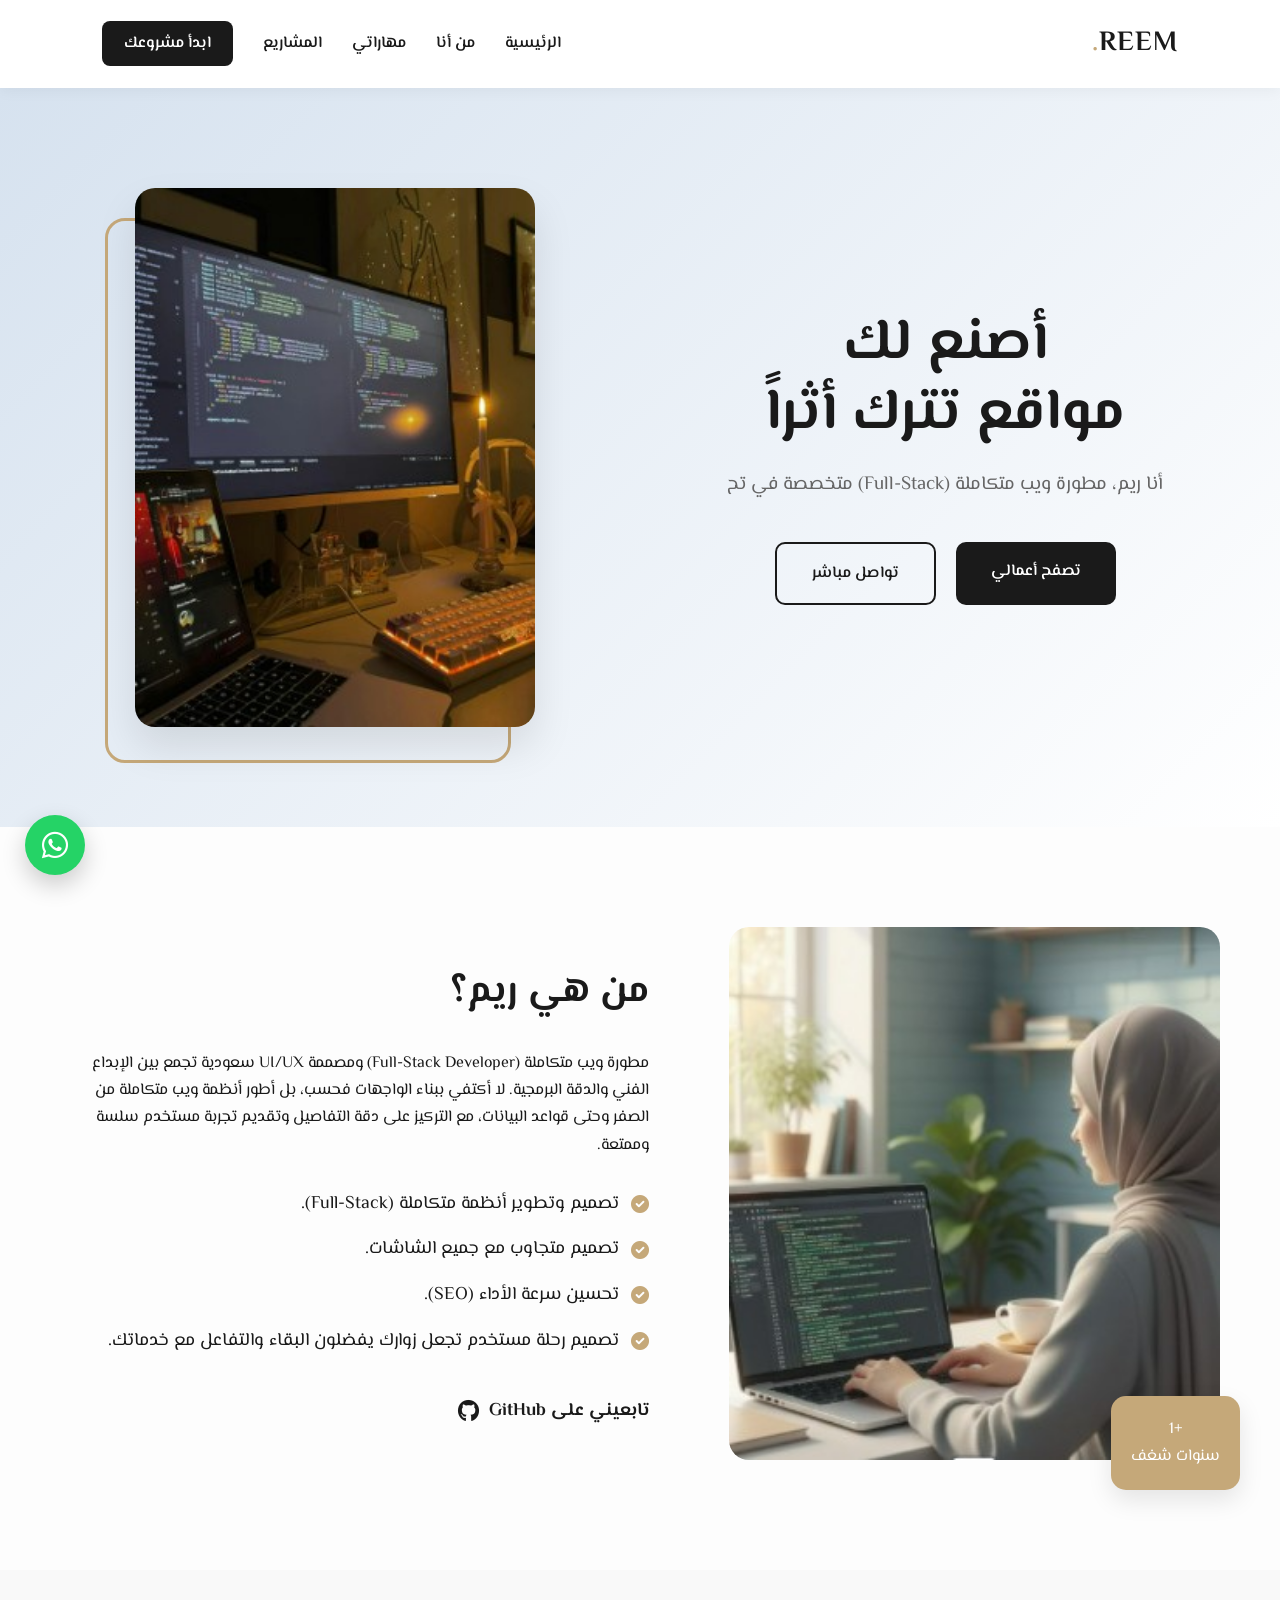
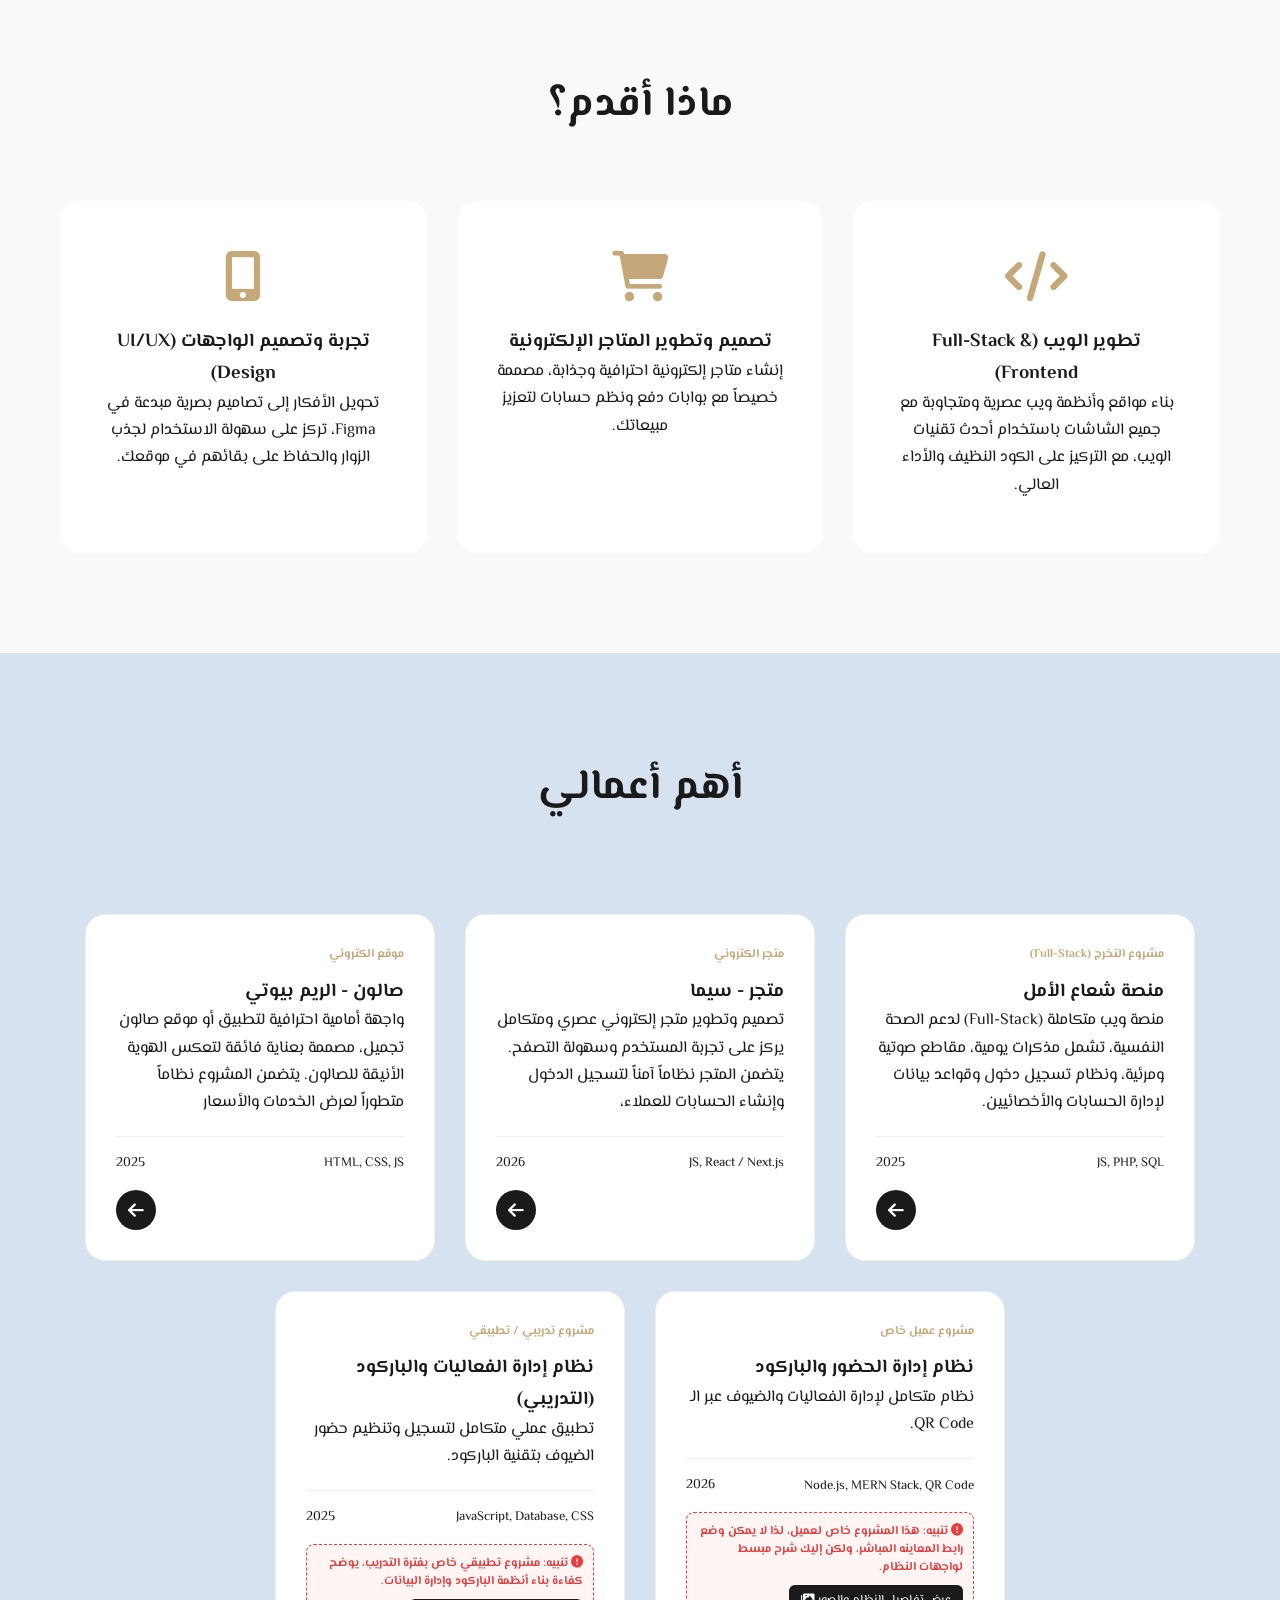
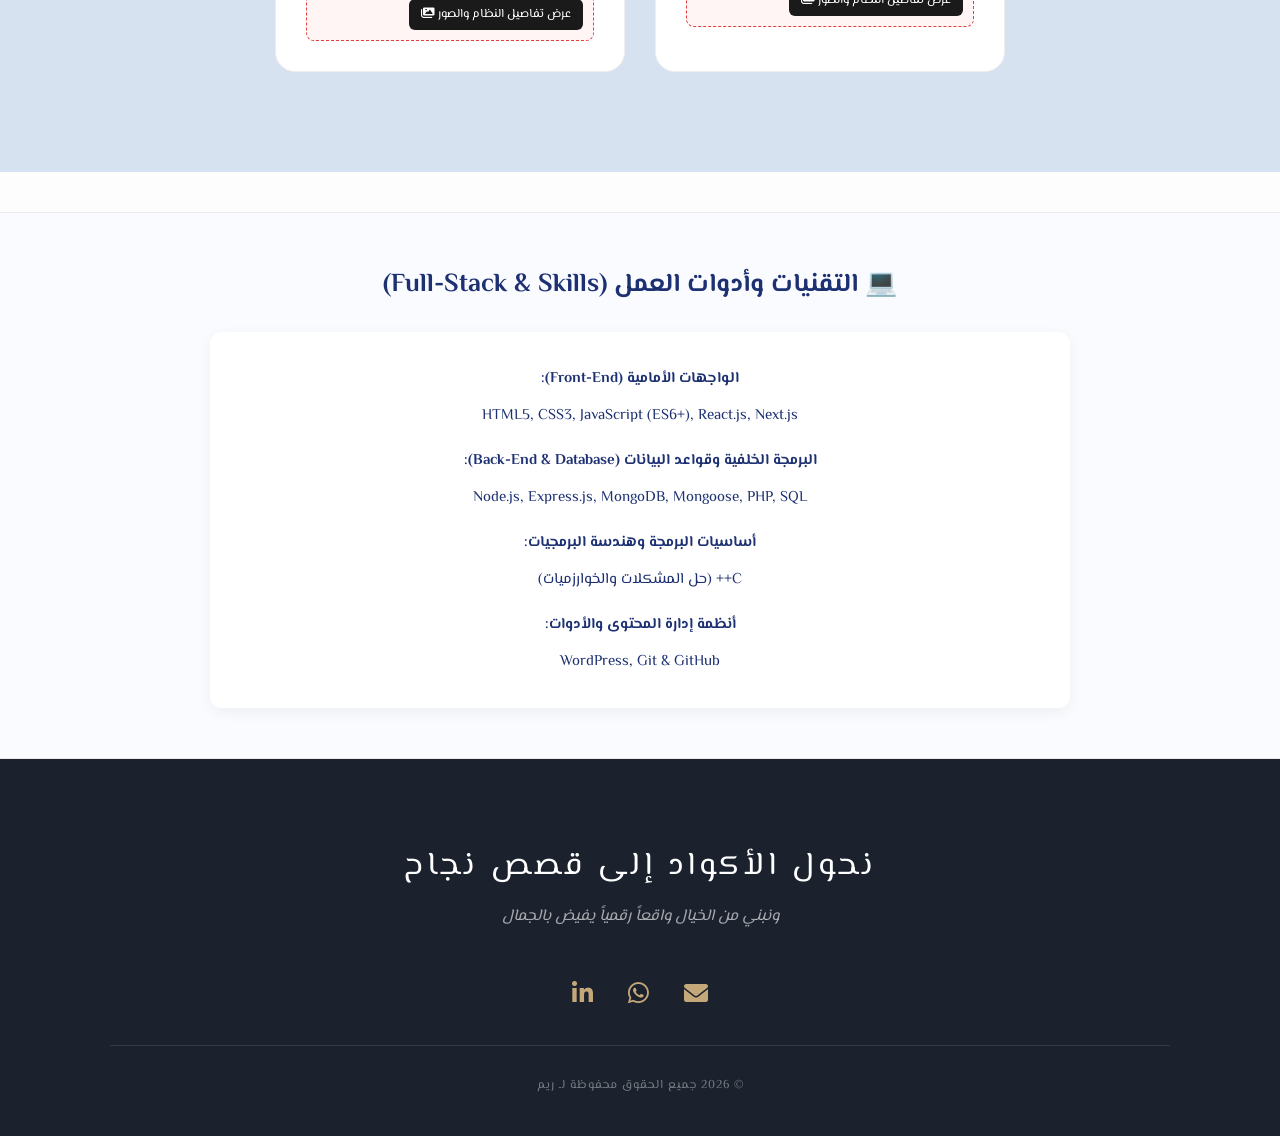
==== commit 92947d03: "xs" ====
--- a/index.html
+++ b/index.html
@@ -185,7 +185,7 @@
           class="section-title"
           style="margin-bottom: 25px; color: #1d3072; text-align: center"
         >
-          💻 التقنيات وأدوات العمل (Full-Stack Skills)
+          💻 التقنيات وأدوات العمل (Full-Stack & Skills)
         </h2>
         <div
           style="
@@ -209,13 +209,19 @@
             <strong style="display: block; margin-bottom: 4px; color: #1d3072"
               >البرمجة الخلفية وقواعد البيانات (Back-End & Database):</strong
             >
-            Node.js, Express, PHP, SQL, MongoDB
+            Node.js, Express.js, MongoDB, Mongoose, PHP, SQL
+          </p>
+          <p style="margin: 0 0 12px 0">
+            <strong style="display: block; margin-bottom: 4px; color: #1d3072"
+              >أساسيات البرمجة وهندسة البرمجيات:</strong
+            >
+            C++ (حل المشكلات والخوارزميات)
           </p>
           <p style="margin: 0">
             <strong style="display: block; margin-bottom: 4px; color: #1d3072"
               >أنظمة إدارة المحتوى والأدوات:</strong
             >
-            WordPress
+            WordPress, Git & GitHub
           </p>
         </div>
       </div>
--- a/css/style.css
+++ b/css/style.css
@@ -880,3 +880,45 @@
     font-size: 14px;
   }
 }
+/* =========================================
+   تعديلات وتحسينات العرض والتجاوب للجوال
+   ========================================= */
+
+/* إصلاح مشكلة محاذاة النصوص في قسم من هي ريم للجوال */
+@media (max-width: 768px) {
+  .about-text {
+    text-align: right !important;
+  }
+
+  .about-text p {
+    text-align: right !important;
+    direction: rtl;
+  }
+
+  .check-list {
+    display: flex;
+    flex-direction: column;
+    align-items: flex-right;
+    text-align: right !important;
+    direction: rtl;
+    padding: 0;
+    margin: 20px 0;
+  }
+
+  .check-list li {
+    display: flex;
+    flex-direction: row-reverse; /* الأيقونة يمين والنص يسارها بشكل صحيح */
+    justify-content: flex-end;
+    align-items: center;
+    gap: 12px;
+    text-align: right !important;
+    direction: rtl;
+    margin-bottom: 15px;
+    font-size: 16px;
+  }
+
+  .btn-link {
+    justify-content: center;
+    width: 100%;
+  }
+}
